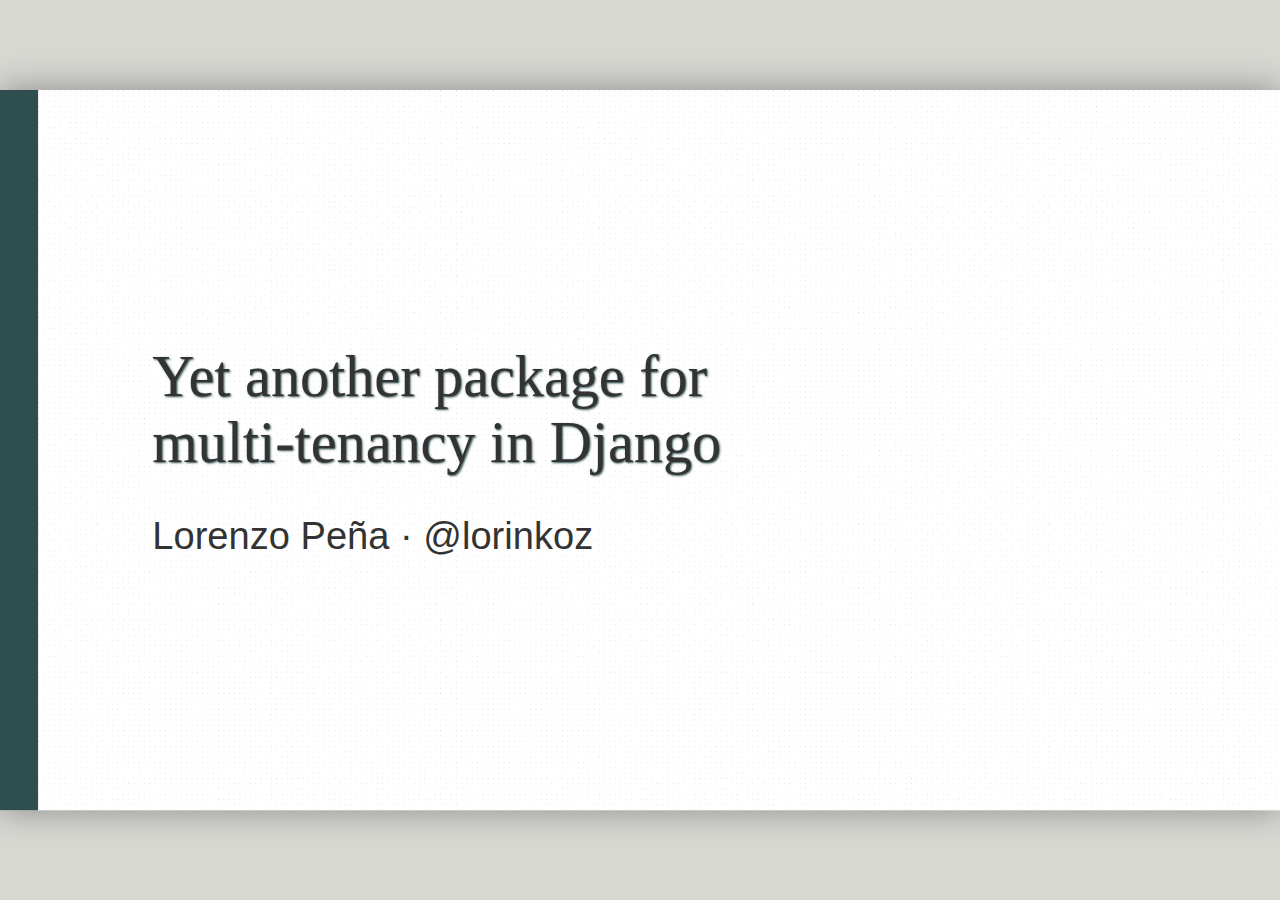
==== docs/index.html @ 1731278d "Now using a docs folder" ====
<!DOCTYPE html>
<html>
  <head>
    <title>Yet another package for multi-tenancy in Django</title>
    <meta charset="utf-8" />
    <link type="text/css" href="style/main.css" rel="stylesheet" />
  </head>
  <body>
    <textarea id="source"></textarea>
    <script src="remark.min.js"></script>
    <script>
      var slideshow = remark.create({
        ratio: "16:9",
        sourceUrl: "./slides.md",
        navigation: {
          scroll: false,
        },
        slideNumberFormat: "",
        countIncrementalSlides: false,
      });
    </script>
  </body>
</html>
---- docs/style/main.css ----
h1,
h2,
h3 {
    font-family: Bahnschrift;
    text-shadow: 1px 1px 2px darkslategray;
    font-weight: normal;
}

.remark-slide-content {
    background: url("../images/noisy.png");
    background-color: white;
    font-family: "Segoe UI", Tahoma, Geneva, Verdana, sans-serif;
    font-size: 36px;
    color: #333333;
    border-left: 1em solid darkslategray;
    padding: 1em 3em;
}

.remark-code,
.remark-inline-code {
    font-family: Consolas;
    font-size: 28px;
}

.box {
    font-family: Bahnschrift;
    margin: 0.5em 0;
    padding: 0.5em;
    padding-left: 1em;
    border-left: 0.5em solid darkslategray;
    display: block;
    background: rgba(100, 100, 100, 0.1);
}

.top {
    margin-left: -3em;
    margin-top: -1em;
}

.bottom {
    position: fixed;
    bottom: 0;
}

.ref {
    font-size: 0.7em;
    color: crimson;
    vertical-align: super;
}

.footnote {
    font-size: 0.7em;
    display: block;
}

.ref:before {
    content: "[";
}

.ref:after {
    content: "]";
}
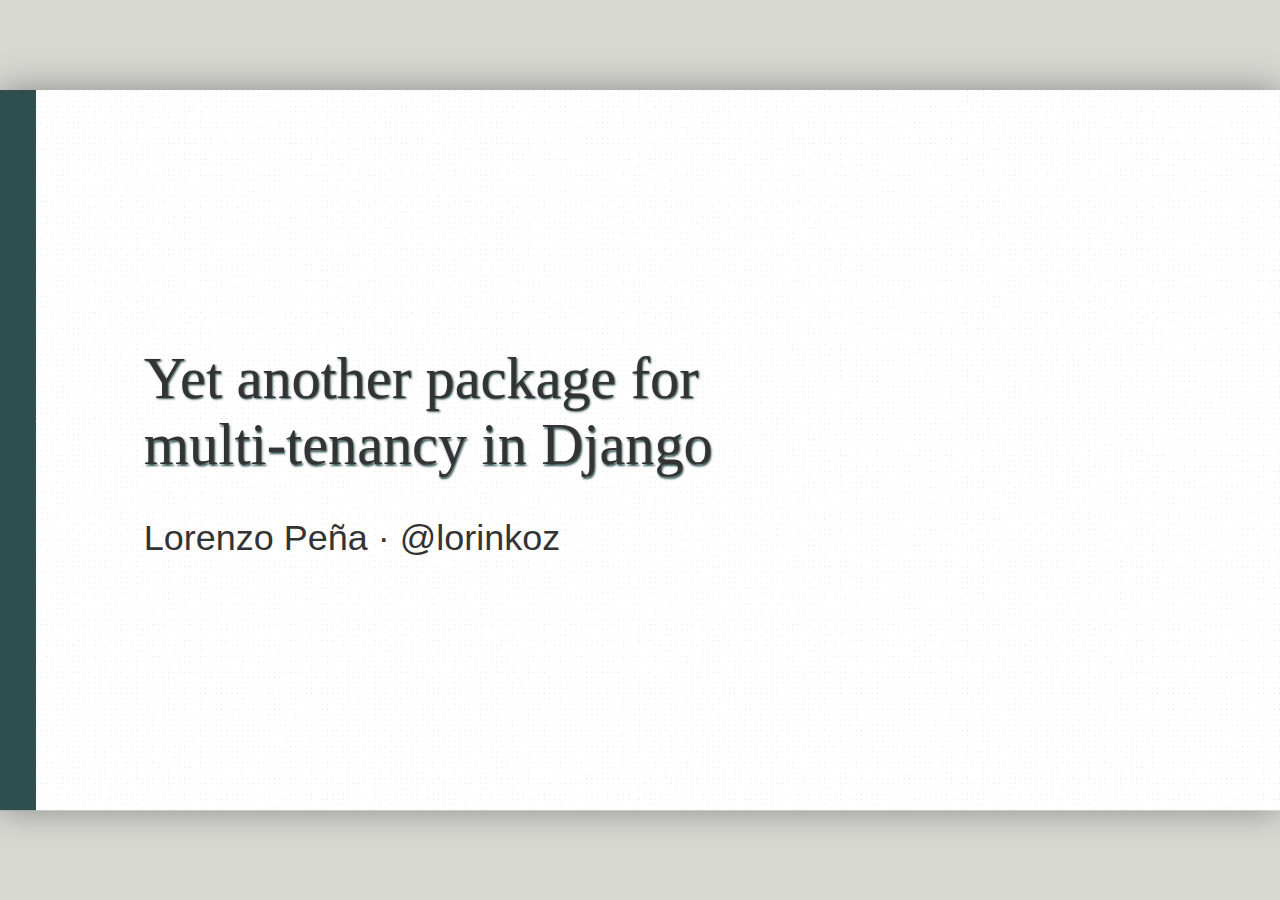
==== commit c73b4417: "20200630" ====
--- a/docs/index.html
+++ b/docs/index.html
@@ -16,6 +16,8 @@
           scroll: false,
         },
         slideNumberFormat: "",
+        highlightLines: true,
+        highlightStyle: "vs",
         countIncrementalSlides: false,
       });
     </script>
--- a/docs/style/main.css
+++ b/docs/style/main.css
@@ -10,7 +10,7 @@
     background: url("../images/noisy.png");
     background-color: white;
     font-family: "Segoe UI", Tahoma, Geneva, Verdana, sans-serif;
-    font-size: 36px;
+    font-size: 34px;
     color: #333333;
     border-left: 1em solid darkslategray;
     padding: 1em 3em;
@@ -22,12 +22,56 @@
     font-size: 28px;
 }
 
+.left-column {
+    width: 49%;
+    float: left;
+}
+.right-column {
+    width: 49%;
+    float: right;
+}
+
+.left-column-33 {
+    width: 33%;
+    float: left;
+}
+.right-column-66 {
+    width: 66%;
+    float: right;
+}
+
+.left-column-66 {
+    width: 66%;
+    float: left;
+}
+.right-column-33 {
+    width: 33%;
+    float: right;
+}
+
+.right-column ~ p {
+    clear: both;
+}
+.right-column ~ ul {
+    clear: both;
+}
+
 .box {
     font-family: Bahnschrift;
     margin: 0.5em 0;
     padding: 0.5em;
     padding-left: 1em;
     border-left: 0.5em solid darkslategray;
+    display: block;
+    background: rgba(100, 100, 100, 0.1);
+}
+
+.warning {
+    font-family: Bahnschrift;
+    margin: 0.5em 0;
+    padding: 0.5em;
+    padding-left: 1em;
+    border-left: 0.5em solid darkred;
     display: block;
     background: rgba(100, 100, 100, 0.1);
 }
@@ -60,3 +104,7 @@
 .ref:after {
     content: "]";
 }
+
+.red {
+    color: crimson;
+}
